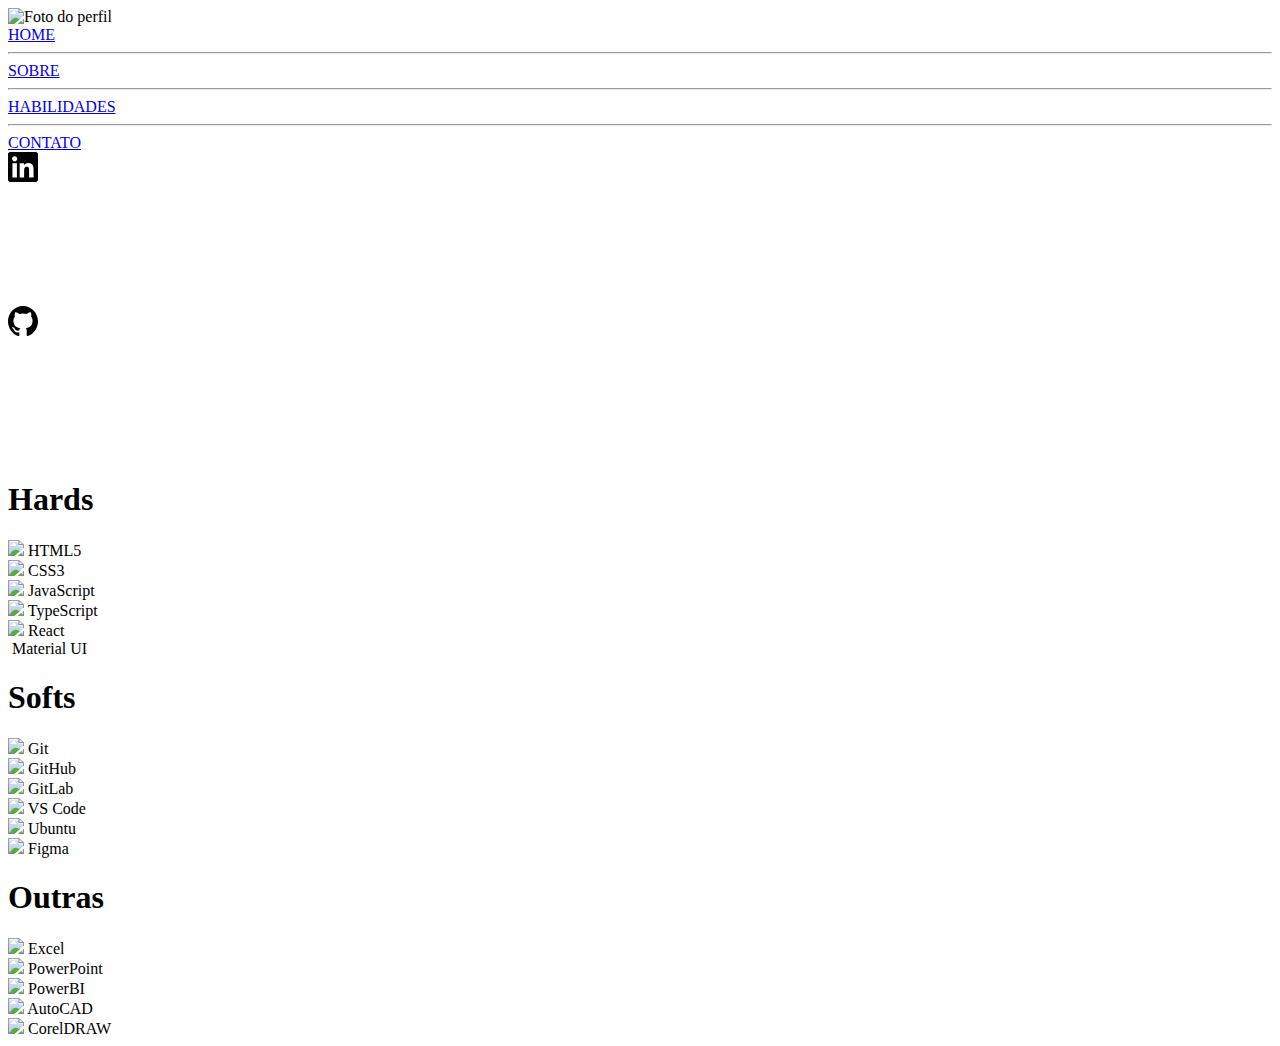
==== src/pages/habilidades/habilidades.html @ 22be8f5b "aluste no .svg" ====
<!DOCTYPE html>
<html lang="pt-Br">

<head>
  <meta name="author" content="Ageu Nunes">
  <meta charset="UTF-8">
  <meta name="viewport" content="width=device-width, initial-scale=1.0">

  <link rel="icon" href="/src/img/Perfil.jpg">
  <title>Ageu Nunes | Habilidades</title>
  <meta name="description" content="Site pessoal" />

  <link rel="stylesheet" href="/menu.css">
  <link rel="stylesheet" href="habilidades.css">
</head>

<body>

  <aside id="boxMenu">

    <img src="/src/img/Perfil.jpg" alt="Foto do perfil" id="fotoPerfil">

    <nav>

      <a href="/index.html" class="buttonMenu">HOME</a>
      <hr>
      <a href="/src/pages/sobre/sobre.html" class="buttonMenu">SOBRE</a>
      <hr>
      <a href="/src/pages/habilidades/habilidades.html" class="buttonMenuAtivo">HABILIDADES</a>
      <hr>
      <a href="/src/pages/contato/contato.html" class="buttonMenu">CONTATO</a>

    </nav>

    <address id="boxButtonsMedia">

      <div>
        <a href="https://www.linkedin.com/in/ageu-nunes/" target="_blank">
          <svg xmlns="http://www.w3.org/2000/svg" class="buttonMedia">
            <path
              d="M27.7804 0H2.21359C2.20559 0 2.19659 0 2.18658 0C0.987263 0 0.0140037 0.964257 0 2.15958V27.8384C0.0140037 29.0347 0.987263 30 2.18658 30C2.19659 30 2.20559 30 2.21559 30H27.7774C27.7854 30 27.7954 30 27.8054 30C29.0057 30 29.981 29.0367 30 27.8404V27.8384V2.16158C29.9810.964257 29.0057 0 27.8044 0C27.7944 0 27.7854 0 27.7754 0H27.7804ZM8.89737 25.5648H4.44218V11.25H8.89737V25.5648ZM6.67078 9.29148C5.2454 9.29148 4.09109 8.13617 4.09109 6.71179C4.09109 5.28741 5.2464 4.1321 6.67078 4.1321C8.09516 4.1321 9.25047 5.28641 9.25047 6.71079C9.25047 6.71179 9.25047 6.71279 9.25047 6.71479C9.25047 8.13817 8.09616 9.29248 6.67278 9.29248C6.67178 9.29248 6.67078 9.29248 6.66978 9.29248L6.67078 9.29148ZM25.5578 25.5648H21.1156V18.604C21.1156 16.9435 21.0816 14.8079 18.801 14.8079C16.4844 14.8079 16.1313 16.6144 16.1313 18.4819V25.5658H11.6891V11.251H15.9563V13.2025H16.0143C16.8425 11.8071 18.3409 10.8869 20.0544 10.8869C20.1154 10.8869 20.1754 10.8879 20.2354 10.8899H20.2264C24.7276 10.8899 25.5598 13.8527 25.5598 17.7087V25.5658L25.5578 25.5648Z" />
          </svg>
        </a>
      </div>
      <div>
        <a href="https://github.com/AgeuNunes?tab=repositories" target="_blank">
          <svg xmlns="http://www.w3.org/2000/svg" class="buttonMedia">
            <path
              d="M15 0C23.2845 0 30 6.88489 30 15.3794C30 22.1729 25.707 27.9359 19.7505 29.9714C18.99 30.1229 18.72 29.6426 18.72 29.2331C18.72 28.7261 18.738 27.0702 18.738 25.0122C18.738 23.5782 18.258 22.6423 17.7195 22.1653C21.06 21.7843 24.57 20.4836 24.57 14.5766C24.57 12.8966 23.988 11.5257 23.025 10.4487C23.181 10.0602 23.6955 8.49592 22.878 6.37792C22.878 6.37792 21.621 5.96583 18.7575 7.95483C17.559 7.61433 16.275 7.443 15 7.437C13.725 7.443 12.4425 7.61433 11.2455 7.95483C8.379 5.96583 7.119 6.37792 7.119 6.37792C6.3045 8.49592 6.819 10.0602 6.9735 10.4487C6.015 11.5257 5.4285 12.8966 5.4285 14.5766C5.4285 20.4686 8.931 21.7892 12.2625 22.1777C11.8335 22.5617 11.445 23.2391 11.31 24.2336C10.455 24.6266 8.283 25.3068 6.945 22.9563C6.945 22.9563 6.1515 21.4786 4.6455 21.3706C4.6455 21.3706 3.183 21.3512 4.5435 22.3052C4.5435 22.3052 5.526 22.7777 6.2085 24.5551C6.2085 24.5551 7.089 27.3001 11.262 26.3701C11.2695 27.6556 11.283 28.8671 11.283 29.2331C11.283 29.6396 11.007 30.1154 10.2585 29.9729C4.2975 27.9404 0 22.1744 0 15.3794C0 6.88489 6.717 0 15 0Z" />
          </svg>
        </a>
      </div>

    </address>

  </aside>

  <main id="boxBody">

    <div id="boxConteudo">

      <h1>Hards</h1>

      <div class="boxHabilidades">

        <div class="habilidade">
          <img src="/src/img/html5.png">
          <label>HTML5</label>
        </div>

        <div class="habilidade">
          <img src="/src/img/css3.png">
          <label>CSS3</label>
        </div>

        <div class="habilidade">
          <img src="/src/img/javascript.png">
          <label>JavaScript</label>
        </div>

        <div class="habilidade">
          <img src="/src/img/typescript.png">
          <label>TypeScript</label>
        </div>

        <div class="habilidade">
          <img src="/src/img/react.png">
          <label>React</label>
        </div>

        <div class="habilidade">
          <img src="/src/img/material-ui.png" alt="">
          <label>Material UI</label>
        </div>

      </div>

      <h1>Softs</h1>

      <div class="boxHabilidades">

        <div class="habilidade">
          <img src="/src/img/git.png">
          <label>Git</label>
        </div>

        <div class="habilidade">
          <img src="/src/img/github.png">
          <label>GitHub</label>
        </div>

        <div class="habilidade">
          <img src="/src/img/gitlab.png">
          <label>GitLab</label>
        </div>

        <div class="habilidade">
          <img src="/src/img/vs-code.png">
          <label>VS Code</label>
        </div>

        <div class="habilidade">
          <img src="/src/img/ubuntu.png">
          <label>Ubuntu</label>
        </div>

        <div class="habilidade">
          <img src="/src/img/figma.png">
          <label>Figma</label>
        </div>

      </div>

      <h1>Outras</h1>

      <div class="boxHabilidades">

        <div class="habilidade">
          <img src="/src/img/excel.png">
          <label>Excel</label>
        </div>

        <div class="habilidade">
          <img src="/src/img/powerpoint.png">
          <label>PowerPoint</label>
        </div>

        <div class="habilidade">
          <img src="/src/img/power-bi.png">
          <label>PowerBI</label>
        </div>

        <div class="habilidade">
          <img src="/src/img/autocad.png">
          <label>AutoCAD</label>
        </div>

        <div class="habilidade">
          <img src="/src/img/coreldraw.png">
          <label>CorelDRAW</label>
        </div>

      </div>

    </div>

  </main>

</body>

</html>
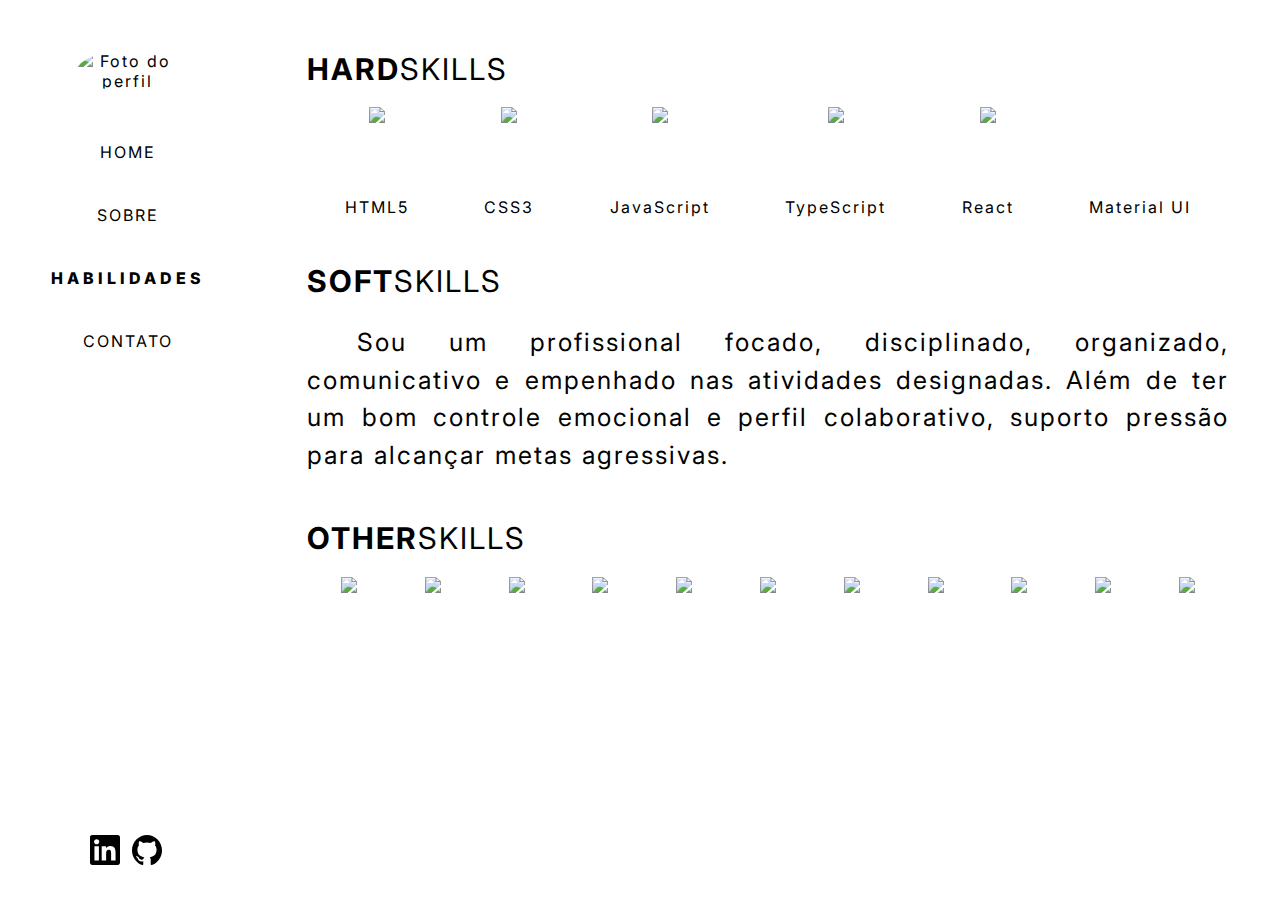
==== commit c3a2d698: "atualização das habilidades" ====
--- a/src/pages/habilidades/habilidades.html
+++ b/src/pages/habilidades/habilidades.html
@@ -59,7 +59,7 @@
 
     <div id="boxConteudo">
 
-      <h1>Hards</h1>
+      <h1><b>HARD</b>SKILLS</h1>
 
       <div class="boxHabilidades">
 
@@ -95,70 +95,39 @@
 
       </div>
 
-      <h1>Softs</h1>
+      <h1><b>SOFT</b>SKILLS</h1>
+
+      <p>
+        Sou um profissional focado, disciplinado, organizado, comunicativo e empenhado nas atividades
+        designadas. Além de ter um bom controle emocional e perfil colaborativo, suporto pressão para alcançar
+        metas agressivas.
+      </p>
+
+      <h1><b>OTHER</b>SKILLS</h1>
 
       <div class="boxHabilidades">
 
-        <div class="habilidade">
-          <img src="/src/img/git.png">
-          <label>Git</label>
-        </div>
+        <img class="outraHabilidade" src="/src/img/git.png">
 
-        <div class="habilidade">
-          <img src="/src/img/github.png">
-          <label>GitHub</label>
-        </div>
+        <img class="outraHabilidade" src="/src/img/github.png">
 
-        <div class="habilidade">
-          <img src="/src/img/gitlab.png">
-          <label>GitLab</label>
-        </div>
+        <img class="outraHabilidade" src="/src/img/gitlab.png">
 
-        <div class="habilidade">
-          <img src="/src/img/vs-code.png">
-          <label>VS Code</label>
-        </div>
+        <img class="outraHabilidade" src="/src/img/vs-code.png">
 
-        <div class="habilidade">
-          <img src="/src/img/ubuntu.png">
-          <label>Ubuntu</label>
-        </div>
+        <img class="outraHabilidade" src="/src/img/ubuntu.png">
 
-        <div class="habilidade">
-          <img src="/src/img/figma.png">
-          <label>Figma</label>
-        </div>
+        <img class="outraHabilidade" src="/src/img/figma.png">
 
-      </div>
+        <img class="outraHabilidade" src="/src/img/excel.png">
 
-      <h1>Outras</h1>
+        <img class="outraHabilidade" src="/src/img/powerpoint.png">
 
-      <div class="boxHabilidades">
+        <img class="outraHabilidade" src="/src/img/power-bi.png">
 
-        <div class="habilidade">
-          <img src="/src/img/excel.png">
-          <label>Excel</label>
-        </div>
+        <img class="outraHabilidade" src="/src/img/autocad.png">
 
-        <div class="habilidade">
-          <img src="/src/img/powerpoint.png">
-          <label>PowerPoint</label>
-        </div>
-
-        <div class="habilidade">
-          <img src="/src/img/power-bi.png">
-          <label>PowerBI</label>
-        </div>
-
-        <div class="habilidade">
-          <img src="/src/img/autocad.png">
-          <label>AutoCAD</label>
-        </div>
-
-        <div class="habilidade">
-          <img src="/src/img/coreldraw.png">
-          <label>CorelDRAW</label>
-        </div>
+        <img class="outraHabilidade" src="/src/img/coreldraw.png">
 
       </div>
 
--- a/menu.css
+++ b/menu.css
@@ -0,0 +1,133 @@
+@import url('https://fonts.googleapis.com/css2?family=Inter:wght@400;800&display=swap');
+@import url(/src/theme/colors.css);
+
+body {
+    background-color: var(--color-background);
+    width: 100vw;
+    height: 100vh;
+    color: var(--color-text);
+    margin: 0;
+    font-family: "Inter";
+    font-weight: 400;
+    letter-spacing: 2px;
+    display: flex;
+}
+
+#boxMenu {
+    background-color: var(--color-menu);
+    width: 25%;
+    border-radius: 0 25px 25px 0;
+    display: flex;
+    flex-direction: column;
+    align-items: center;
+    text-align: center;
+    max-height: 100%;
+}
+
+#fotoPerfil {
+    width: 40%;
+    margin: 20% 0;
+    border-radius: 50%;
+}
+
+#boxMenu nav {
+    width: 80%;
+}
+
+#boxMenu a {
+    text-decoration: none;
+    color: var(--color-text);
+}
+
+.buttonMenu {
+    text-decoration: none;
+    color: var(--color-text);
+    transition: letter-spacing .2s, font-weight .2s;
+}
+
+.buttonMenu:hover {
+    letter-spacing: 4px;
+    font-weight: 800;
+}
+
+.buttonMenuAtivo {
+    letter-spacing: 4px;
+    font-weight: 800;
+}
+
+#boxMenu hr {
+    background-image: linear-gradient(to right, transparent, var(--color-primary), transparent);
+    width: 100%;
+    height: 1%;
+    border: none;
+    margin: 10% 0;
+}
+
+#boxButtonsMedia {
+    height: 100%;
+    display: flex;
+    justify-content: center;
+    align-items: end;
+    gap: 10%;
+    margin: 10% 0;
+}
+
+.buttonMedia {
+    width: 35px;
+    height: 35px;
+    cursor: pointer;
+    fill: var(--color-primary);
+    transition: fill .2s;
+}
+
+.buttonMedia:hover {
+    fill: var(--color-secondary);
+}
+
+#boxBody {
+    width: 100%;
+}
+
+@media (max-width: 860px) {
+
+    body {
+        flex-direction: column;
+    }
+
+    body #boxMenu {
+        width: 100%;
+        height: 8%;
+        border-radius: 0 0px 18px 18px;
+        display: flex;
+        justify-content: center;
+        position: fixed;
+    }
+
+    body #fotoPerfil {
+        display: none;
+    }
+
+    body #boxMenu nav {
+        width: 90%;
+        display: flex;
+        flex-direction: row;
+        justify-content: space-evenly;
+        margin: 5% 0;
+        font-size: 13px;
+    }
+
+    body #boxMenu hr {
+        width: 1%;
+        height: 100%;
+        margin: 0;
+        background-image: linear-gradient(to right, transparent, var(--color-primary), transparent);
+    }
+
+    body #boxButtonsMedia {
+        display: none;
+    }
+
+    #boxBody {
+        margin-top: 8%;
+    }
+}--- a/src/pages/habilidades/habilidades.css
+++ b/src/pages/habilidades/habilidades.css
@@ -0,0 +1,94 @@
+/* #geometria1 {
+    position: fixed;
+    right: 300px;
+    fill: var(--color-menu);
+}
+
+#geometria2 {
+    position: fixed;
+    left: 580px;
+    bottom: 260px;
+    fill: var(--color-menu);
+}
+
+#geometria3 {
+    position: fixed;
+    right: 0px;
+    bottom: 0px;
+    fill: var(--color-background);
+    stroke: var(--color-menu);
+} */
+
+#boxConteudo {
+    margin: 5%;
+}
+
+#boxConteudo h1 {
+    font-weight: 400;
+    font-size: 30px;
+}
+
+.boxHabilidades {
+    display: flex;
+    justify-content: space-around;
+    margin-bottom: 5%;
+}
+
+.habilidade {
+    display: flex;
+    flex-direction: column;
+    align-items: center;
+    gap: 10px
+}
+
+.habilidade img {
+    max-width: 80px;
+    height: 80px;
+}
+
+#boxConteudo p {
+    font-size: 25px;
+    text-align: justify;
+    text-indent: 50px;
+    margin-bottom: 5%;
+    line-height: 150%;
+}
+
+.outraHabilidade {
+    max-width: 50px;
+    height: 50px;
+}
+
+@media (max-width: 860px) {
+
+    #boxConteudo {
+        margin-top: 13%;
+    }
+
+    #boxConteudo h1 {
+        font-size: 15px;
+    }
+
+    .boxHabilidades {
+        margin-bottom: 10%;
+    }
+
+    .habilidade img {
+        max-width: 40px;
+        height: 40px;
+    }
+
+    .habilidade label {
+        font-size: 10px;
+    }
+
+    .outraHabilidade {
+        max-width: 20px;
+        height: 20px;
+    }
+
+    #boxConteudo p {
+        font-size: 15px;
+        margin-bottom: 10%;
+    }
+}